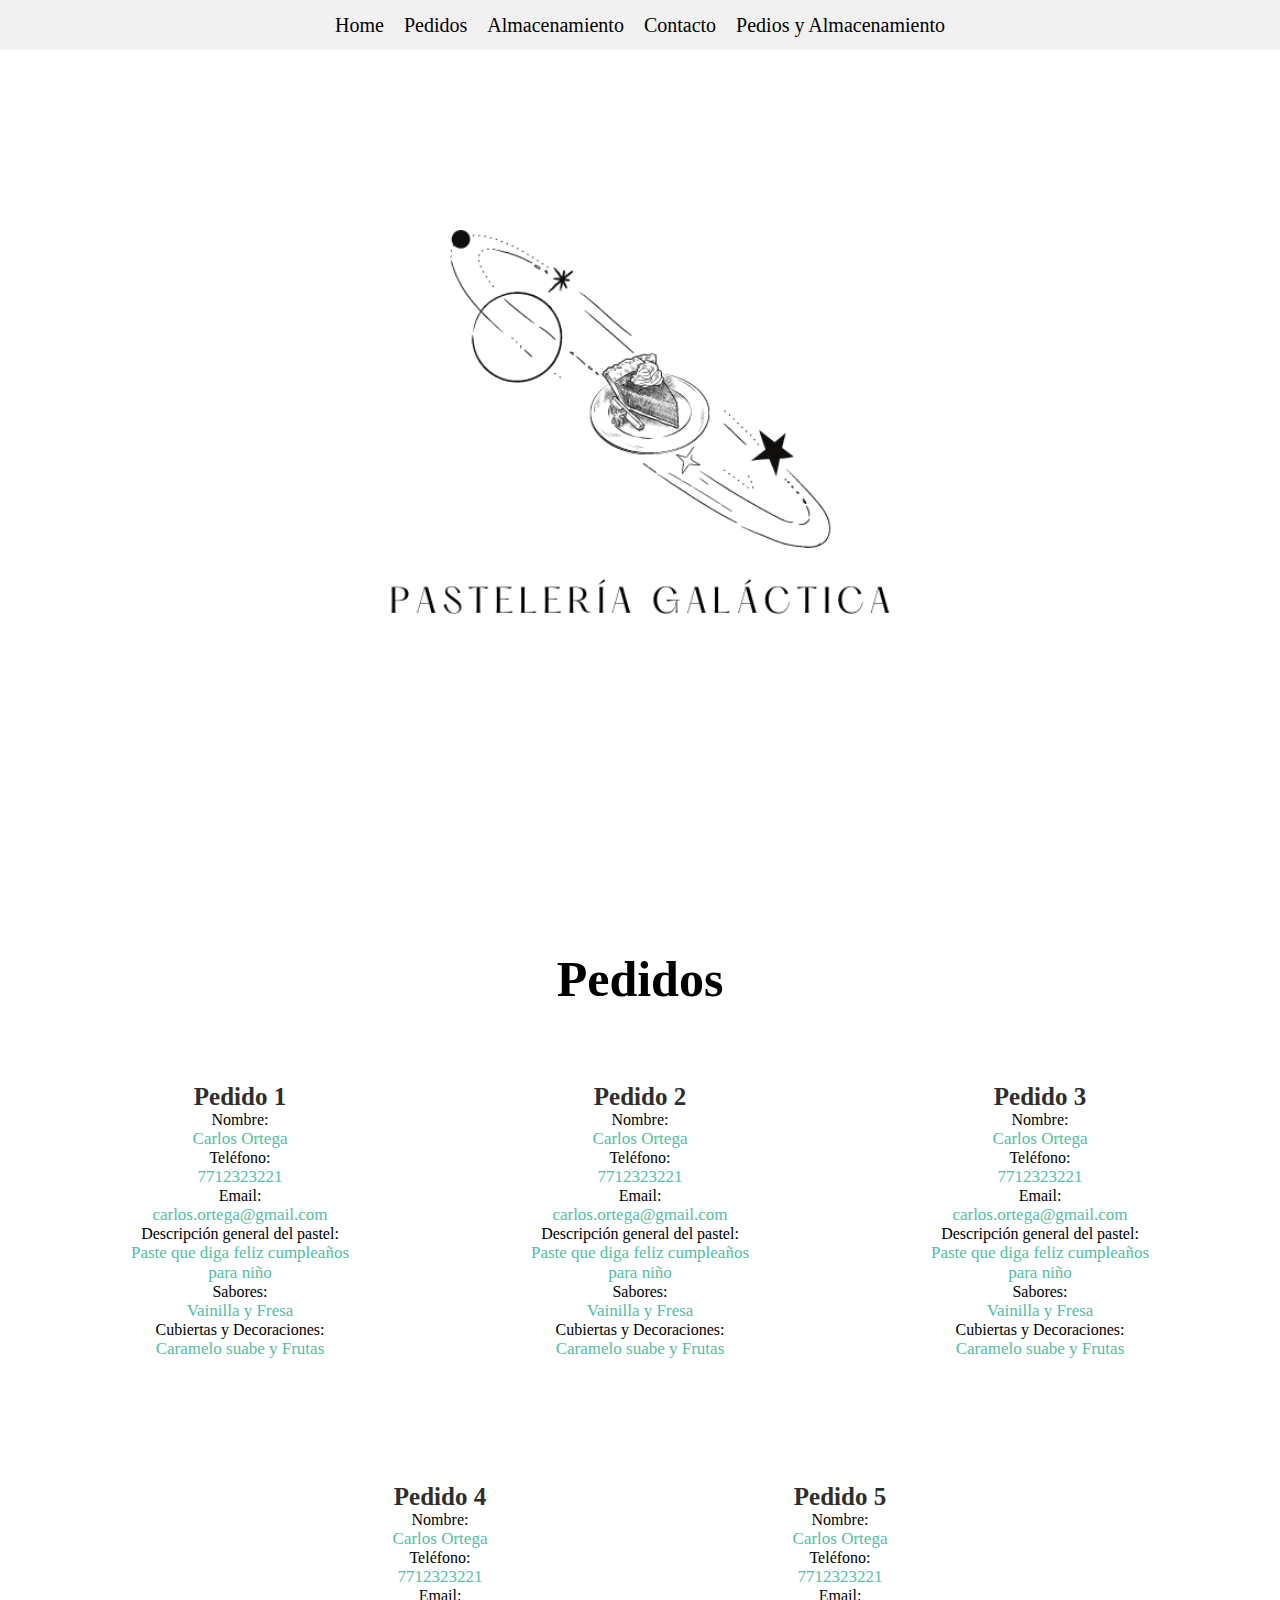
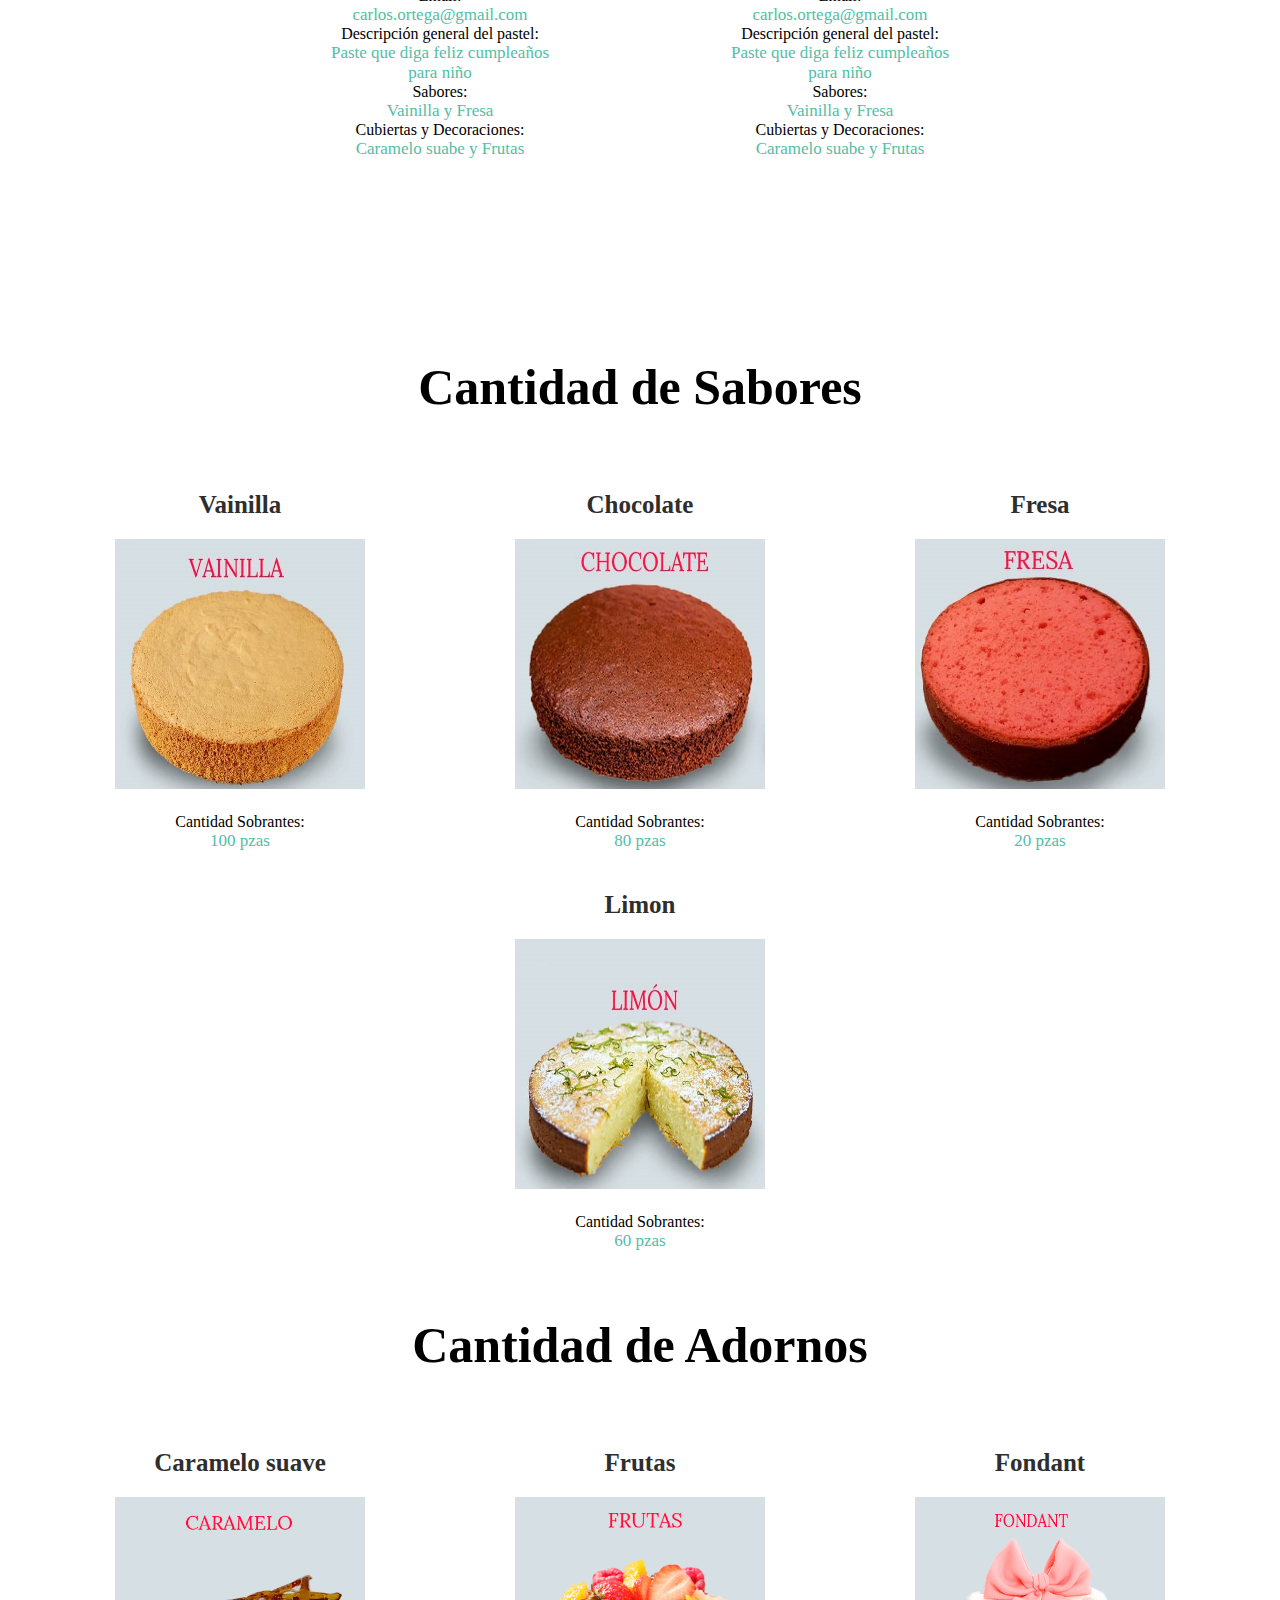
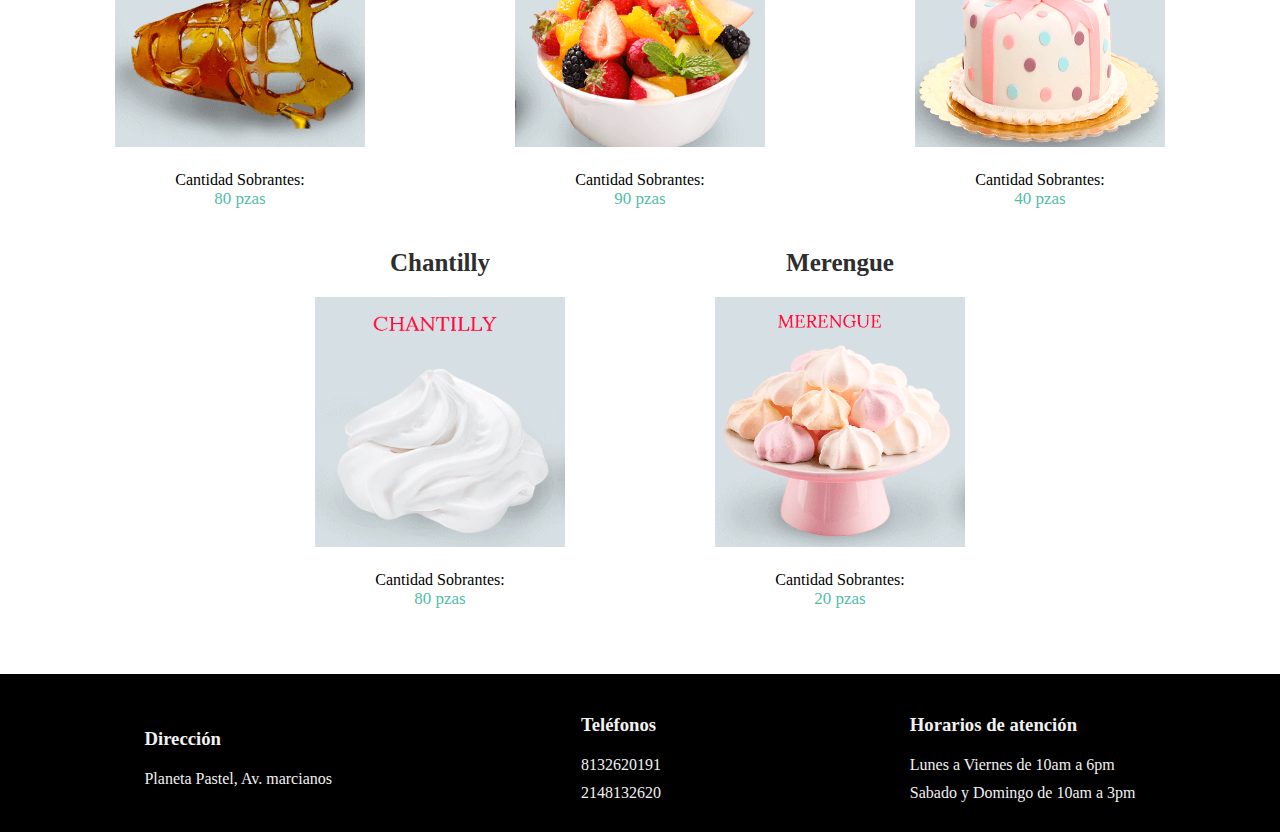
==== datos.html @ 3a374e3c "Pastelería" ====
<!DOCTYPE html>
<html lang="en">
  <head>
    <meta charset="UTF-8" />
    <meta http-equiv="X-UA-Compatible" content="IE=edge" />
    <meta name="viewport" content="width=device-width, initial-scale=1.0" />
    <title>Patelería Galáctica</title>

    <link rel="stylesheet" href="style.css" />
  </head>
  <body>
    <div class="menu" id="menu">
      <img src="./imagenes/menu.png" alt="" class="icon-menu" />
    </div>
    <header class="header">
      <div>
        <nav class="navbar" id="navbar">
          <a href="./index.html">Home</a>
          <a class="btn-menu" href="#pedidos">Pedidos</a>
          <a class="btn-menu" href="#cantidad">Almacenamiento</a>
          <a class="btn-menu" href="#contacto">Contacto</a>
          <a class="btn-menu" href="#">Pedios y Almacenamiento</a>
        </nav>
      </div>
      <div class="imagenes">
        <img
          src="./imagenes/Pastelería Galáctica.png"
          alt="logo"
          class="img-logo"
        />
      </div>
    </header>

    <main>
      <div id="pedidos"></div>
      <div class="pedidos">
        <h2>Pedidos</h2>
        <section id="tabla-pedidos">
          <article>
            <h3>Pedido 1</h3>
            Nombre:
            <p>Carlos Ortega</p>
            Teléfono:
            <p>7712323221</p>
            Email:
            <p>carlos.ortega@gmail.com</p>
            Descripción general del pastel:
            <p>Paste que diga feliz cumpleaños para niño</p>
            Sabores:
            <p>Vainilla y Fresa</p>
            Cubiertas y Decoraciones:
            <p>Caramelo suabe y Frutas</p>
          </article>
          <article>
            <h3>Pedido 2</h3>
            Nombre:
            <p>Carlos Ortega</p>
            Teléfono:
            <p>7712323221</p>
            Email:
            <p>carlos.ortega@gmail.com</p>
            Descripción general del pastel:
            <p>Paste que diga feliz cumpleaños para niño</p>
            Sabores:
            <p>Vainilla y Fresa</p>
            Cubiertas y Decoraciones:
            <p>Caramelo suabe y Frutas</p>
          </article>
          <article>
            <h3>Pedido 3</h3>
            Nombre:
            <p>Carlos Ortega</p>
            Teléfono:
            <p>7712323221</p>
            Email:
            <p>carlos.ortega@gmail.com</p>
            Descripción general del pastel:
            <p>Paste que diga feliz cumpleaños para niño</p>
            Sabores:
            <p>Vainilla y Fresa</p>
            Cubiertas y Decoraciones:
            <p>Caramelo suabe y Frutas</p>
          </article>
          <article>
            <h3>Pedido 4</h3>
            Nombre:
            <p>Carlos Ortega</p>
            Teléfono:
            <p>7712323221</p>
            Email:
            <p>carlos.ortega@gmail.com</p>
            Descripción general del pastel:
            <p>Paste que diga feliz cumpleaños para niño</p>
            Sabores:
            <p>Vainilla y Fresa</p>
            Cubiertas y Decoraciones:
            <p>Caramelo suabe y Frutas</p>
          </article>
          <article>
            <h3>Pedido 5</h3>
            Nombre:
            <p>Carlos Ortega</p>
            Teléfono:
            <p>7712323221</p>
            Email:
            <p>carlos.ortega@gmail.com</p>
            Descripción general del pastel:
            <p>Paste que diga feliz cumpleaños para niño</p>
            Sabores:
            <p>Vainilla y Fresa</p>
            Cubiertas y Decoraciones:
            <p>Caramelo suabe y Frutas</p>
          </article>
        </section>
      </div>
      <div id="cantidad"></div>
      <div class="cantidad-sabores">
        <h2>Cantidad de Sabores</h2>
        <section class="sabores">
            <article>
                <h3>Vainilla</h3>
                <img src="./imagenes/vainilla.png" alt="Bizcocho de vainilla" />
                Cantidad Sobrantes:<p>100 pzas</p>
              </article>
              <article>
                <h3>Chocolate</h3>
                <img src="./imagenes/chocolate.png" alt="Bizcocho de chocolate" />
                Cantidad Sobrantes:<p>80 pzas</p>
              </article>
              <article>
                <h3>Fresa</h3>
                <img src="./imagenes/fresa.png" alt="Bizcocho de fresa" />
                Cantidad Sobrantes:<p>20 pzas</p>
              </article>
              <article>
                <h3>Limon</h3>
                <img src="./imagenes/limon.png" alt="Bizcocho de limón" />
                Cantidad Sobrantes:<p>60 pzas</p>
              </article>
        </section>
      </div>
      <div class="cantidad-adornos">
        <h2>Cantidad de Adornos</h2>
        <section>
            <article>
              <h3>Caramelo suave</h3>
              <img src="./imagenes/caramelo.png" alt="Caramelo suave" />
              Cantidad Sobrantes:<p>80 pzas</p>
            </article>
            <article>
              <h3>Frutas</h3>
              <img src="./imagenes/frutas.png" alt="Frutas" />
              Cantidad Sobrantes:<p>90 pzas</p>
            </article>
            <article>
              <h3>Fondant</h3>
              <img src="./imagenes/fondant.png" alt="Fondant" />
              Cantidad Sobrantes:<p>40 pzas</p>
            </article>
            <article>
              <h3>Chantilly</h3>
              <img src="./imagenes/chantilly.png" alt="Chantilly" />
              Cantidad Sobrantes:<p>80 pzas</p>
            </article>
            <article>
              <h3>Merengue</h3>
              <img src="./imagenes/merengue.png" alt="Merengue" />
              Cantidad Sobrantes:<p>20 pzas</p>
            </article>
          </section>
      </div>
    </main>

    <footer id="contacto">
      <div class="direccion">
        <h3>Dirección</h3>
        <p>Planeta Pastel, Av. marcianos</p>
      </div>
      <div class="telefonos">
        <h3>Teléfonos</h3>
        <p>8132620191</p>
        <p>2148132620</p>
      </div>
      <div class="atencion">
        <h3>Horarios de atención</h3>
        <p>Lunes a Viernes de 10am a 6pm</p>
        <p>Sabado y Domingo de 10am a 3pm</p>
      </div>
    </footer>

    <script src="script.js"></script>
  </body>
</html>
---- style.css ----
* {
    margin: 0;
    padding: 0;
    box-sizing: border-box;
    scroll-behavior: smooth;
}

header {
    height: 100vh;
}

h2 {
    text-align: center;
    font-size: 50px;
}

.navbar {
    display: flex;
    justify-content: center;
    align-items: center;
    position: fixed;
    top: 0;
    overflow: hidden;
    height: 50px;
    background-color: #f1f1f1;
    width: 100%;
    z-index: 100;
}

.navbar a {
    margin: 0 10px;
    text-decoration: none;
    color: black;
    font-size: 20px;
}

.imagenes {
    height: 100vh;
    display: flex;
    justify-content: center;
    align-items: center;
}

.img-logo {
    width: 550px;
}

main {
    width: 100%;
    height: 100%;
}

section {
    display: flex;
    justify-content: center;
    align-items: center;
    flex-wrap: wrap;
}

section article {
    width: 250px;
    height: 250px;
    margin: 50px;
    text-align: center;
}

section article h3 {
    font-size: 25px;
    color: #2e2e2e;
}

section article p {
    font-size: 17px;
    color: #52bea4;
}

section article img {
    width: 250px;
    height: 250px;
    margin: 20px 0;
}

#sabores,
#decoraciones,
#comprar,
#cantidad,
#pedidos {
    width: 100%;
    height: 50px;
}

.comprar {
    width: 100%;
    display: flex;
    flex-direction: column;
    justify-content: center;
    align-items: center;
    padding: 0 20px;
}

.formulario {
    display: flex;
    flex-direction: column;
}

.formulario input {
    margin: 10px 0;
}

.inputs-checkbox {
    text-align: center;
}

.inputs-checkbox label {
    text-align: center;
    margin-right: 10px;
}

.inputs-checkbox input {
    text-align: center;
    margin-left: 10px;
}

.btn-submit {
    background-color: #e7e7e7;
    color: black;
    border: none;
    padding: 15px 32px;
    text-align: center;
    text-decoration: none;
    display: inline-block;
    font-size: 16px;
    cursor: pointer;
}

#contacto {
    height: 100%;
    padding: 20px;
    background-color: #000;
    color: #f1f1f1;
    display: flex;
    justify-content: space-around;
    align-items: center;
    flex-wrap: wrap;
}

#contacto div h3 {
    margin: 20px 0;
}

#contacto div p {
    margin: 10px 0;
}

.icon-menu {
    display: none;
    position: fixed;
    margin-top: 10px;
    margin-right: 10px;
    width: 25px;
    top: 0;
    right: 0;
    z-index: 1000;
}

.navbar.active {
    display: flex;
}

.pedidos, .cantidad-sabores, .cantidad-adornos {
    margin-bottom: 100px;
}

.pedidos article, .cantidad-sabores article, .cantidad-adornos article {
    margin: 75px;
}

@media (max-width: 1024px) {
    .img-logo {
        width: 435px;
    }
}

@media (max-width: 600px) {
    .navbar {
        display: none;
        flex-direction: column;
        height: 100%;
    }

    .navbar a {
        margin: 5px 0;
    }

    .icon-menu {
        display: flex;
    }
}
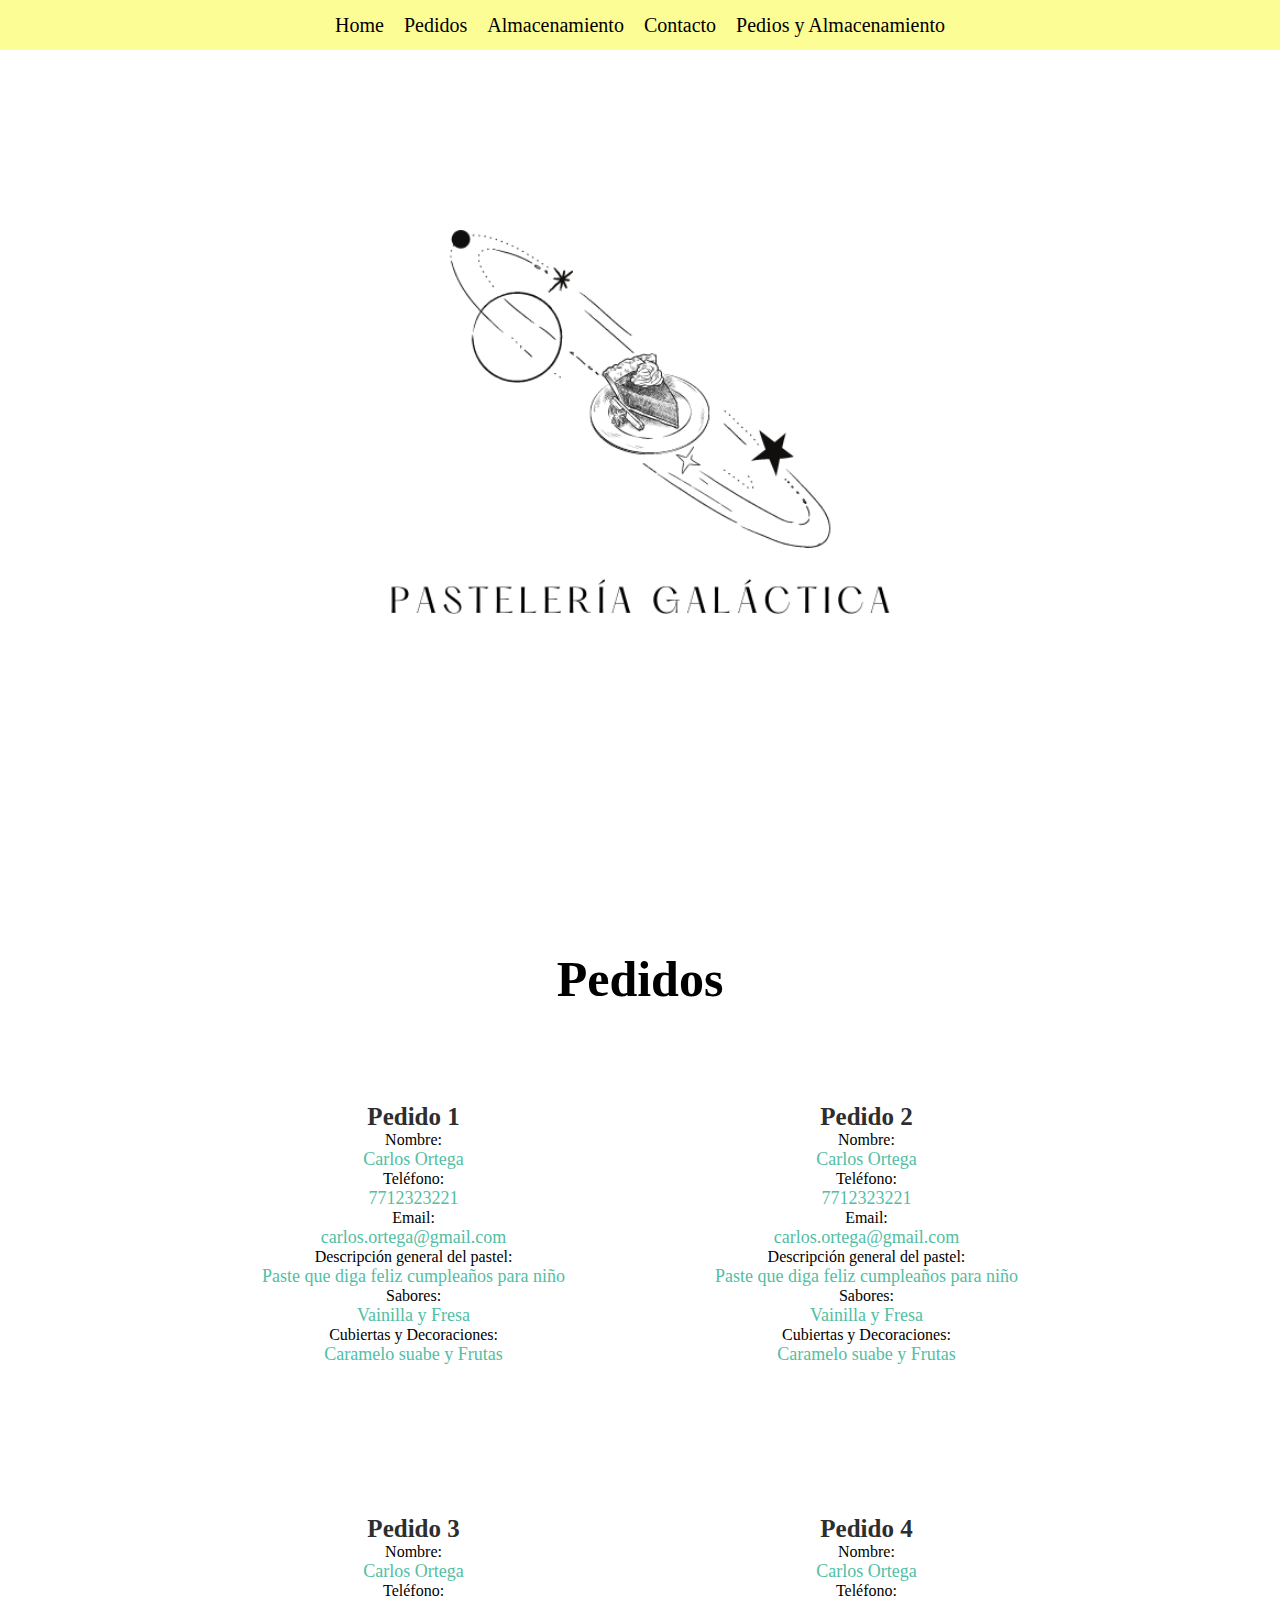
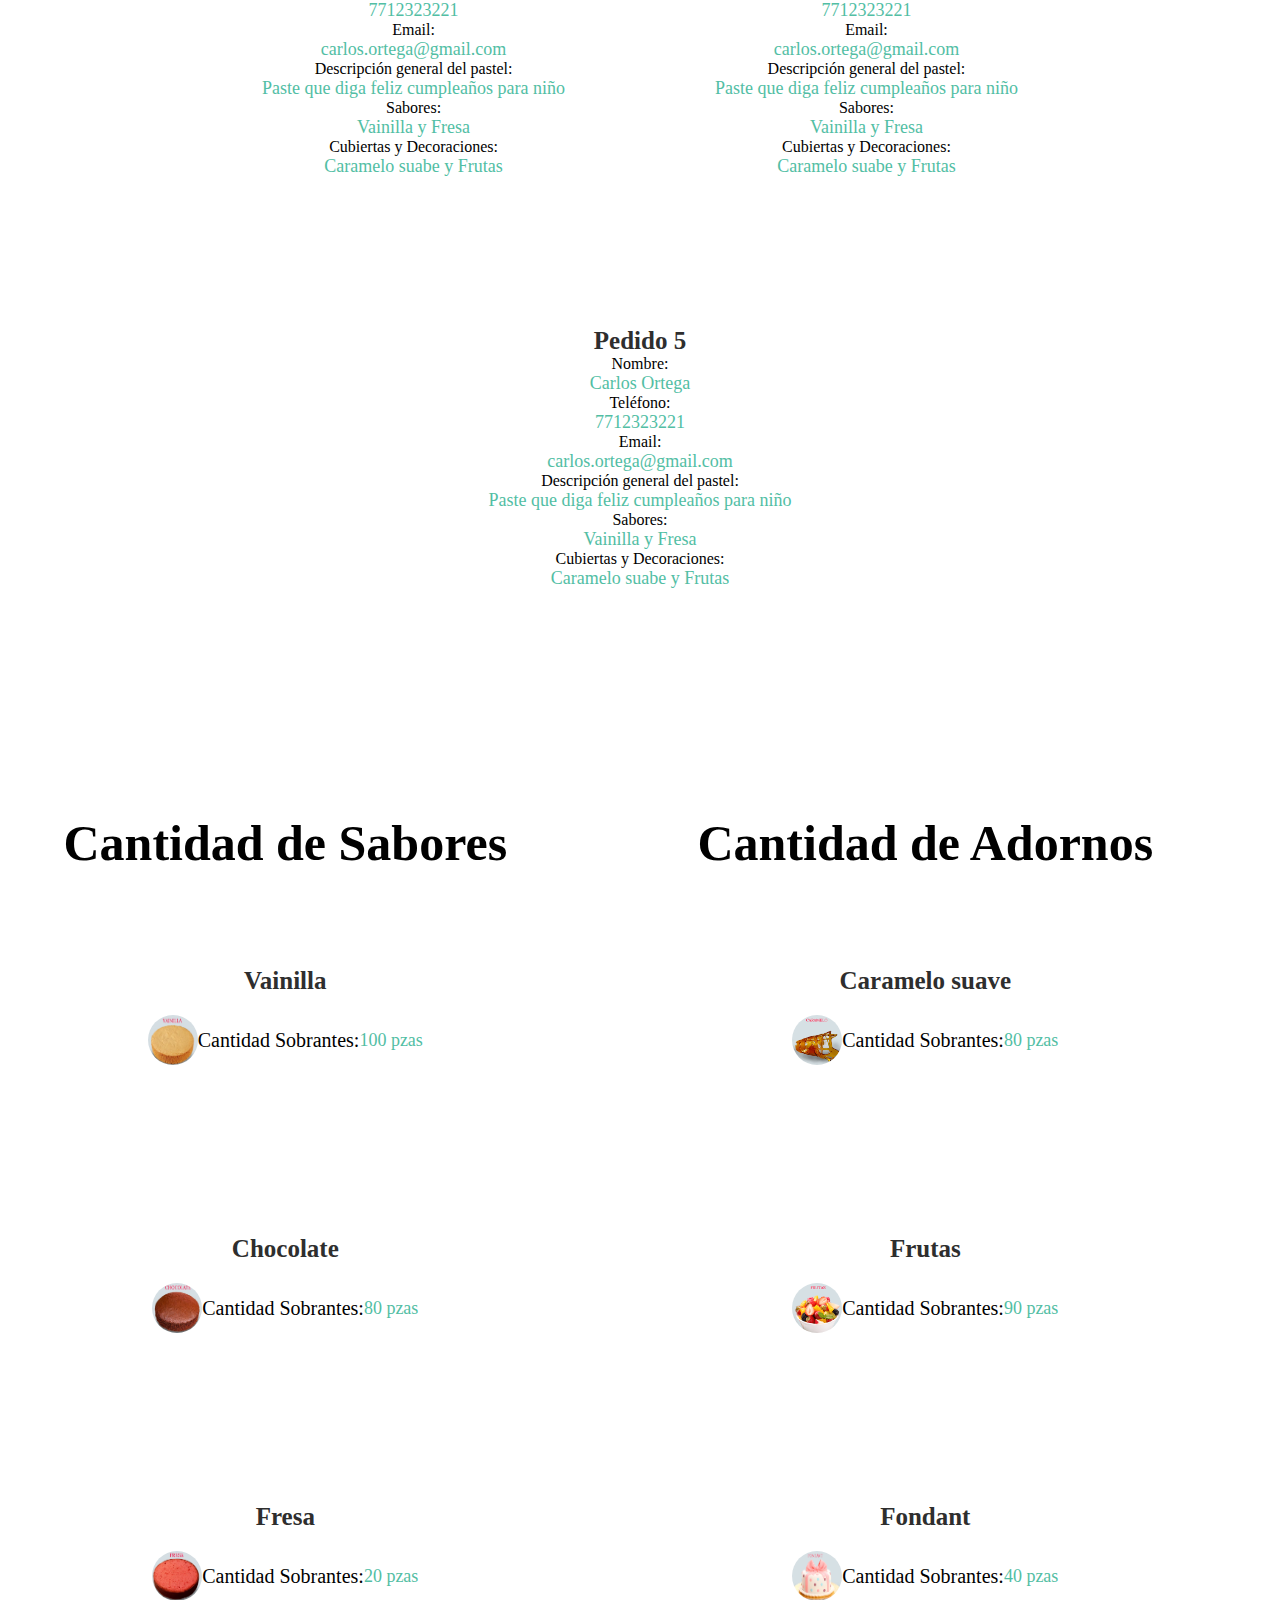
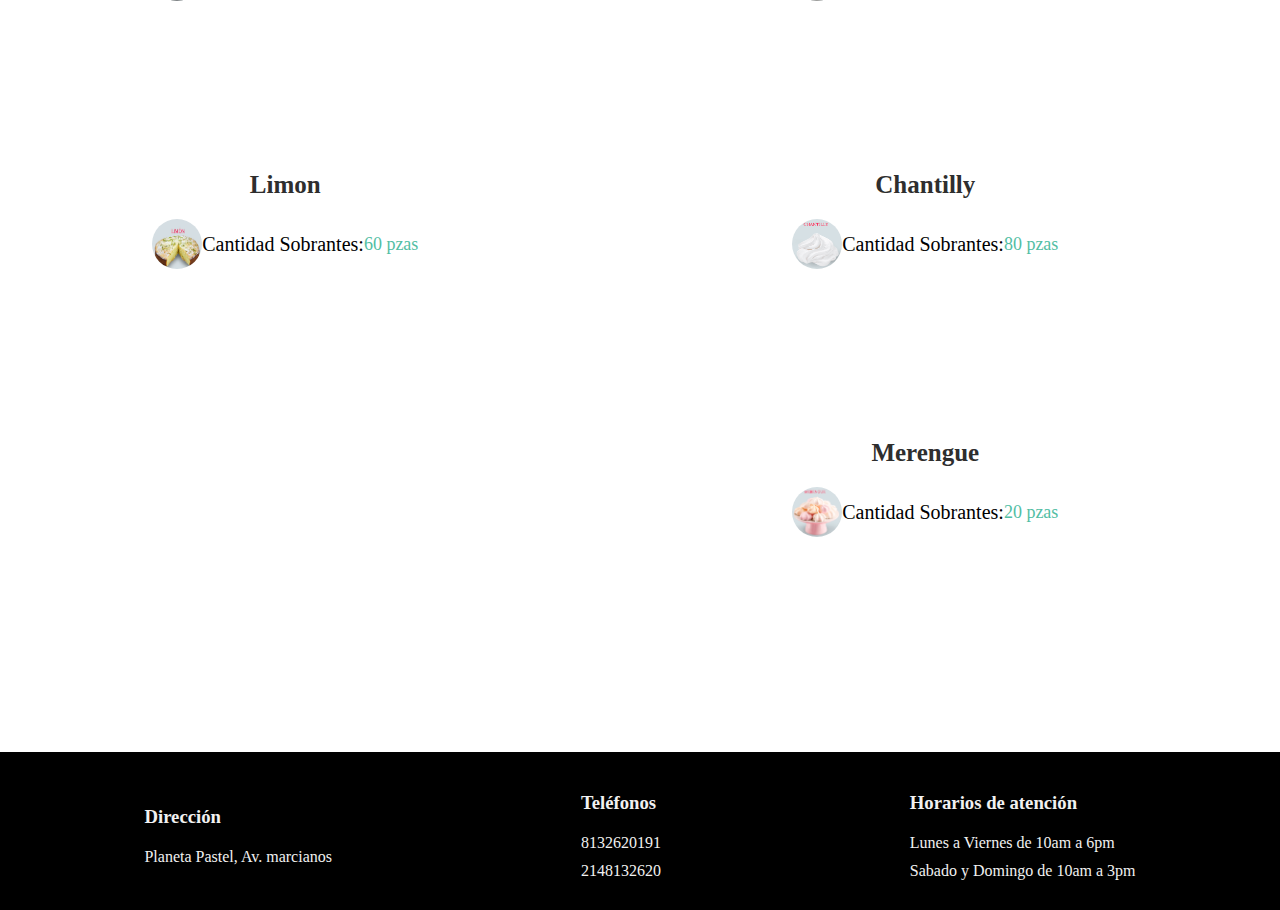
==== commit 49ab660e: "Actualización" ====
--- a/datos.html
+++ b/datos.html
@@ -36,138 +36,117 @@
       <div class="pedidos">
         <h2>Pedidos</h2>
         <section id="tabla-pedidos">
-          <article>
-            <h3>Pedido 1</h3>
-            Nombre:
-            <p>Carlos Ortega</p>
-            Teléfono:
-            <p>7712323221</p>
-            Email:
-            <p>carlos.ortega@gmail.com</p>
-            Descripción general del pastel:
-            <p>Paste que diga feliz cumpleaños para niño</p>
-            Sabores:
-            <p>Vainilla y Fresa</p>
-            Cubiertas y Decoraciones:
-            <p>Caramelo suabe y Frutas</p>
-          </article>
-          <article>
-            <h3>Pedido 2</h3>
-            Nombre:
-            <p>Carlos Ortega</p>
-            Teléfono:
-            <p>7712323221</p>
-            Email:
-            <p>carlos.ortega@gmail.com</p>
-            Descripción general del pastel:
-            <p>Paste que diga feliz cumpleaños para niño</p>
-            Sabores:
-            <p>Vainilla y Fresa</p>
-            Cubiertas y Decoraciones:
-            <p>Caramelo suabe y Frutas</p>
-          </article>
-          <article>
-            <h3>Pedido 3</h3>
-            Nombre:
-            <p>Carlos Ortega</p>
-            Teléfono:
-            <p>7712323221</p>
-            Email:
-            <p>carlos.ortega@gmail.com</p>
-            Descripción general del pastel:
-            <p>Paste que diga feliz cumpleaños para niño</p>
-            Sabores:
-            <p>Vainilla y Fresa</p>
-            Cubiertas y Decoraciones:
-            <p>Caramelo suabe y Frutas</p>
-          </article>
-          <article>
-            <h3>Pedido 4</h3>
-            Nombre:
-            <p>Carlos Ortega</p>
-            Teléfono:
-            <p>7712323221</p>
-            Email:
-            <p>carlos.ortega@gmail.com</p>
-            Descripción general del pastel:
-            <p>Paste que diga feliz cumpleaños para niño</p>
-            Sabores:
-            <p>Vainilla y Fresa</p>
-            Cubiertas y Decoraciones:
-            <p>Caramelo suabe y Frutas</p>
-          </article>
-          <article>
-            <h3>Pedido 5</h3>
-            Nombre:
-            <p>Carlos Ortega</p>
-            Teléfono:
-            <p>7712323221</p>
-            Email:
-            <p>carlos.ortega@gmail.com</p>
-            Descripción general del pastel:
-            <p>Paste que diga feliz cumpleaños para niño</p>
-            Sabores:
-            <p>Vainilla y Fresa</p>
-            Cubiertas y Decoraciones:
-            <p>Caramelo suabe y Frutas</p>
-          </article>
+          
         </section>
       </div>
       <div id="cantidad"></div>
-      <div class="cantidad-sabores">
-        <h2>Cantidad de Sabores</h2>
-        <section class="sabores">
+      <div class="sabores-adornos">
+        <div class="cantidad-sabores">
+          <h2>Cantidad de Sabores</h2>
+          <section class="sabores">
             <article>
-                <h3>Vainilla</h3>
-                <img src="./imagenes/vainilla.png" alt="Bizcocho de vainilla" />
-                Cantidad Sobrantes:<p>100 pzas</p>
-              </article>
-              <article>
-                <h3>Chocolate</h3>
-                <img src="./imagenes/chocolate.png" alt="Bizcocho de chocolate" />
-                Cantidad Sobrantes:<p>80 pzas</p>
-              </article>
-              <article>
-                <h3>Fresa</h3>
-                <img src="./imagenes/fresa.png" alt="Bizcocho de fresa" />
-                Cantidad Sobrantes:<p>20 pzas</p>
-              </article>
-              <article>
-                <h3>Limon</h3>
-                <img src="./imagenes/limon.png" alt="Bizcocho de limón" />
-                Cantidad Sobrantes:<p>60 pzas</p>
-              </article>
-        </section>
-      </div>
-      <div class="cantidad-adornos">
-        <h2>Cantidad de Adornos</h2>
-        <section>
+              <h3>Vainilla</h3>
+              <div>
+                <img
+                  class="img"
+                  src="./imagenes/vainilla.png"
+                  alt="Bizcocho de vainilla"
+                />
+                <label class="cantidades">Cantidad Sobrantes: </label>
+                <p>100 pzas</p>
+              </div>
+            </article>
+            <article>
+              <h3>Chocolate</h3>
+              <div>
+                <img
+                  class="img"
+                  src="./imagenes/chocolate.png"
+                  alt="Bizcocho de chocolate"
+                />
+                <label class="cantidades">Cantidad Sobrantes: </label>
+                <p>80 pzas</p>
+              </div>
+            </article>
+            <article>
+              <h3>Fresa</h3>
+              <div>
+                <img
+                  class="img"
+                  src="./imagenes/fresa.png"
+                  alt="Bizcocho de fresa"
+                />
+                <label class="cantidades">Cantidad Sobrantes: </label>
+                <p>20 pzas</p>
+              </div>
+            </article>
+            <article>
+              <h3>Limon</h3>
+              <div>
+                <img
+                  class="img"
+                  src="./imagenes/limon.png"
+                  alt="Bizcocho de limón"
+                />
+                <label class="cantidades">Cantidad Sobrantes: </label>
+                <p>60 pzas</p>
+              </div>
+            </article>
+          </section>
+        </div>
+        <div class="cantidad-adornos">
+          <h2>Cantidad de Adornos</h2>
+          <section>
             <article>
               <h3>Caramelo suave</h3>
-              <img src="./imagenes/caramelo.png" alt="Caramelo suave" />
-              Cantidad Sobrantes:<p>80 pzas</p>
+              <div>
+                <img
+                  class="img"
+                  src="./imagenes/caramelo.png"
+                  alt="Caramelo suave"
+                />
+                <label class="cantidades">Cantidad Sobrantes: </label>
+                <p>80 pzas</p>
+              </div>
             </article>
             <article>
               <h3>Frutas</h3>
-              <img src="./imagenes/frutas.png" alt="Frutas" />
-              Cantidad Sobrantes:<p>90 pzas</p>
+              <div>
+                <img class="img" src="./imagenes/frutas.png" alt="Frutas" />
+                <label class="cantidades">Cantidad Sobrantes: </label>
+                <p>90 pzas</p>
+              </div>
             </article>
             <article>
               <h3>Fondant</h3>
-              <img src="./imagenes/fondant.png" alt="Fondant" />
-              Cantidad Sobrantes:<p>40 pzas</p>
+              <div>
+                <img class="img" src="./imagenes/fondant.png" alt="Fondant" />
+                <label class="cantidades">Cantidad Sobrantes: </label>
+                <p>40 pzas</p>
+              </div>
             </article>
             <article>
               <h3>Chantilly</h3>
-              <img src="./imagenes/chantilly.png" alt="Chantilly" />
-              Cantidad Sobrantes:<p>80 pzas</p>
+              <div>
+                <img
+                  class="img"
+                  src="./imagenes/chantilly.png"
+                  alt="Chantilly"
+                />
+                <label class="cantidades">Cantidad Sobrantes: </label>
+                <p>80 pzas</p>
+              </div>
             </article>
             <article>
               <h3>Merengue</h3>
-              <img src="./imagenes/merengue.png" alt="Merengue" />
-              Cantidad Sobrantes:<p>20 pzas</p>
+              <div>
+                <img class="img" src="./imagenes/merengue.png" alt="Merengue" />
+                <label class="cantidades">Cantidad Sobrantes: </label>
+                <p>20 pzas</p>
+              </div>
             </article>
           </section>
+        </div>
       </div>
     </main>
 
@@ -189,5 +168,6 @@
     </footer>
 
     <script src="script.js"></script>
+    <script src="getPedidos.js"></script>
   </body>
 </html>
--- a/style.css
+++ b/style.css
@@ -22,7 +22,7 @@
     top: 0;
     overflow: hidden;
     height: 50px;
-    background-color: #f1f1f1;
+    background-color: #fdfd96;
     width: 100%;
     z-index: 100;
 }
@@ -55,12 +55,11 @@
     justify-content: center;
     align-items: center;
     flex-wrap: wrap;
+    margin: 20px 0;
 }
 
 section article {
-    width: 250px;
-    height: 250px;
-    margin: 50px;
+    margin: 70px;
     text-align: center;
 }
 
@@ -70,14 +69,34 @@
 }
 
 section article p {
-    font-size: 17px;
+    font-size: 18px;
     color: #52bea4;
+}
+
+.cantidades {
+    font-weight: lighter;
+    font-size: 20px;
 }
 
 section article img {
     width: 250px;
     height: 250px;
     margin: 20px 0;
+    border-radius: 50%;
+}
+
+.sabores-adornos {
+    display: flex;
+}
+
+.sabores-adornos article div {
+    align-items: center;
+    display: flex;
+}
+
+.img {
+    width: 50px;
+    height: 50px;
 }
 
 #sabores,
@@ -122,7 +141,7 @@
 }
 
 .btn-submit {
-    background-color: #e7e7e7;
+    background-color: #fdfd96;
     color: black;
     border: none;
     padding: 15px 32px;
@@ -188,6 +207,10 @@
         height: 100%;
     }
 
+    .sabores-adornos {
+        flex-wrap: wrap;
+    }
+
     .navbar a {
         margin: 5px 0;
     }
